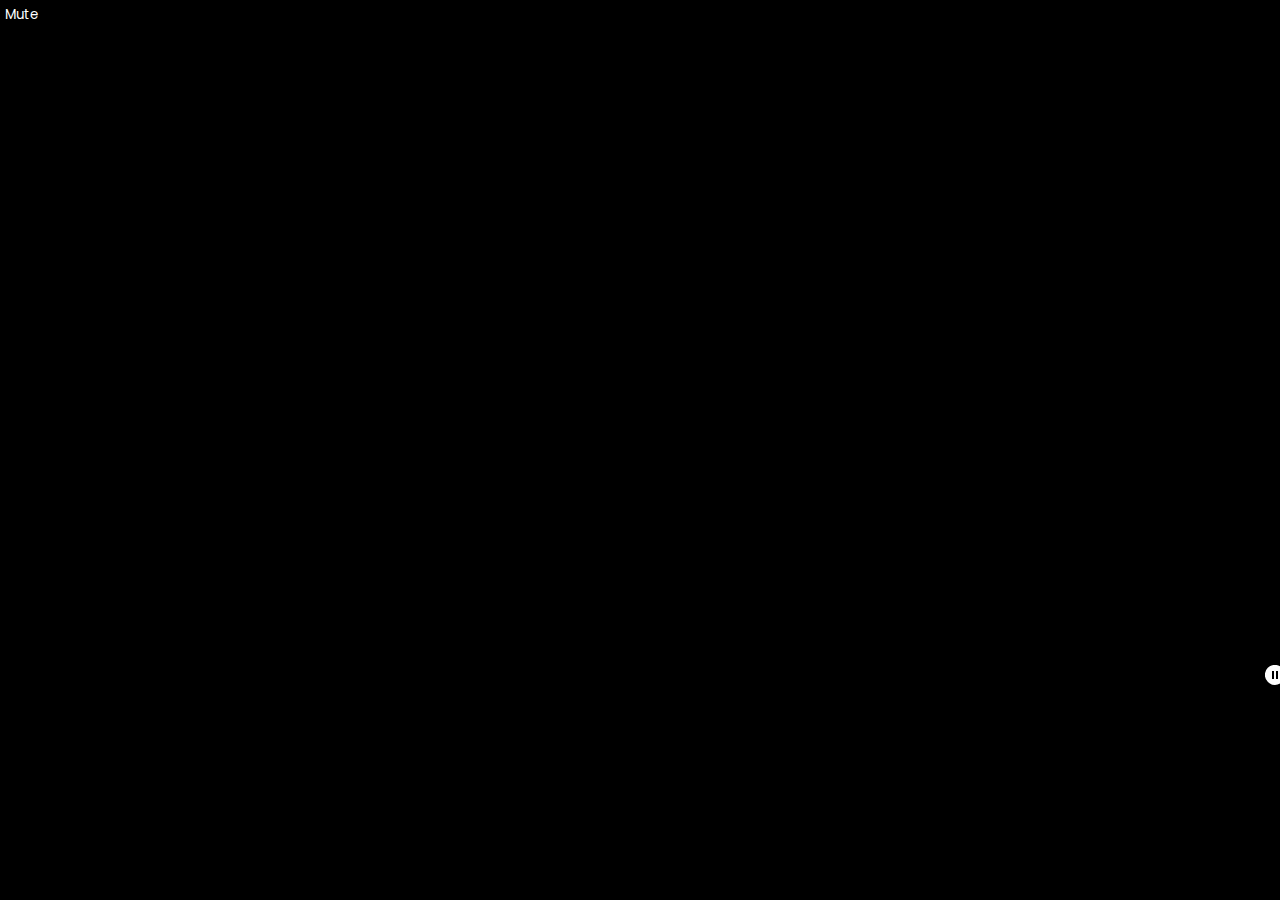
==== detail.html @ 2f5fac55 "Add files via upload" ====
<!DOCTYPE html>
<html lang="en">

<head>
    <meta charset="UTF-8">
    <meta name="viewport" content="width=device-width, initial-scale=1.0">
    <link rel="stylesheet" href="css/detail.css">
    <link rel="stylesheet" href="css/style.css">
    <title>Background Video with Mute/Unmute</title>
</head>

<body>
    <div class="banner">
        <!-- <div class="banner-detail-detail-page">
            <img src="https://image.tmdb.org/t/p/w500//zNE88KjSX2nDSWjdsNqeIFGAXo8.jpg" alt="">

            <h1>Kalki 2898 Ad</h1>

        </div>
        <div class="liner-background"></div>
        <div class="liner-background-bottom"></div> -->
        <video id="video" autoplay muted loop>
        <!-- <video id="video" controls> -->
           <source src="https://rr4---sn-4g5lznlz.googlevideo.com/videoplayback?expire=1719774479&ei=r1iBZpSeConC6dsPtJOIkAM&ip=2a01%3A4f8%3A1c1c%3A15cc%3A36a6%3Ad3ac%3Aa002%3A60aa&id=o-AALkTKkP0D2ROsqk9iscO7i0INJCNRNPFmXxEEdWdQU1&itag=136&source=youtube&requiressl=yes&xpc=EgVo2aDSNQ%3D%3D&mh=S8&mm=31%2C26&mn=sn-4g5lznlz%2Csn-f5f7lnld&ms=au%2Conr&mv=m&mvi=4&pl=47&initcwndbps=762500&vprv=1&svpuc=1&mime=video%2Fmp4&rqh=1&gir=yes&clen=22292483&dur=179.960&lmt=1714804877517151&mt=1719752463&fvip=2&keepalive=yes&c=ANDROID_TESTSUITE&txp=4535434&sparams=expire%2Cei%2Cip%2Cid%2Citag%2Csource%2Crequiressl%2Cxpc%2Cvprv%2Csvpuc%2Cmime%2Crqh%2Cgir%2Cclen%2Cdur%2Clmt&sig=AJfQdSswRAIgJ0lrh2UjfN9UnTPRspiVEgIpul2bpJXkq83w2d1pG7wCIGKY-6UuLlKg7chQLz2xzNchSpLmPyBu_Ia7vTBMIyCS&lsparams=mh%2Cmm%2Cmn%2Cms%2Cmv%2Cmvi%2Cpl%2Cinitcwndbps&lsig=AHlkHjAwRgIhAMDO0oClzGTpG1hG2z5Iz261DONdpSe7SU3bRWc9D_HuAiEApSb33DhtxwDByrzooxzmSUUUOTX-xMuJgsnxa9zTRqc%3D" type="">
            Your browser does not support the video tag.
        </video>
        <audio id="audio"
            src="https://rr4---sn-4g5lznlz.googlevideo.com/videoplayback?expire=1719774479&ei=r1iBZpSeConC6dsPtJOIkAM&ip=2a01%3A4f8%3A1c1c%3A15cc%3A36a6%3Ad3ac%3Aa002%3A60aa&id=o-AALkTKkP0D2ROsqk9iscO7i0INJCNRNPFmXxEEdWdQU1&itag=139&source=youtube&requiressl=yes&xpc=EgVo2aDSNQ%3D%3D&mh=S8&mm=31%2C26&mn=sn-4g5lznlz%2Csn-f5f7lnld&ms=au%2Conr&mv=m&mvi=4&pl=47&initcwndbps=762500&vprv=1&svpuc=1&mime=audio%2Fmp4&rqh=1&gir=yes&clen=1099043&dur=180.093&lmt=1714803327360116&mt=1719752463&fvip=2&keepalive=yes&c=ANDROID_TESTSUITE&txp=4532434&sparams=expire%2Cei%2Cip%2Cid%2Citag%2Csource%2Crequiressl%2Cxpc%2Cvprv%2Csvpuc%2Cmime%2Crqh%2Cgir%2Cclen%2Cdur%2Clmt&sig=AJfQdSswRQIhAKGVEDdSf8HSTxa4L7leP4dCJhU6eeF5i3PJcV9CGqwVAiA8ejd0ZYzpUFf4LosCLuLe5eLmvNuVdImglKpry9nqsg%3D%3D&lsparams=mh%2Cmm%2Cmn%2Cms%2Cmv%2Cmvi%2Cpl%2Cinitcwndbps&lsig=AHlkHjAwRgIhAMDO0oClzGTpG1hG2z5Iz261DONdpSe7SU3bRWc9D_HuAiEApSb33DhtxwDByrzooxzmSUUUOTX-xMuJgsnxa9zTRqc%3D"
            loop></audio>
        <div class="controls">
            <div class="play-pauseBtn">
                <button id="playBtn" class="btn">
                    <svg xmlns="http://www.w3.org/2000/svg" width="24" height="24" viewBox="0 0 48 48">
                        <defs>
                            <mask id="ipSPlay0">
                                <g fill="none" stroke-linejoin="round" stroke-width="4">
                                    <path fill="#fff" stroke="#fff"
                                        d="M24 44c11.046 0 20-8.954 20-20S35.046 4 24 4S4 12.954 4 24s8.954 20 20 20Z" />
                                    <path fill="#000" stroke="#000"
                                        d="M20 24v-6.928l6 3.464L32 24l-6 3.464l-6 3.464z" />
                                </g>
                            </mask>
                        </defs>
                        <path fill="currentColor" d="M0 0h48v48H0z" mask="url(#ipSPlay0)" />
                    </svg>
                </button>
                <button id="pauseBtn" class="btn"><svg xmlns="http://www.w3.org/2000/svg" width="24" height="24"
                        viewBox="0 0 20 20">
                        <path fill="currentColor"
                            d="M2.93 17.07A10 10 0 1 1 17.07 2.93A10 10 0 0 1 2.93 17.07M7 6v8h2V6zm4 0v8h2V6z" />
                    </svg></button>
            </div>
        </div>
        <button onclick="MutedPlay()" id="muteBtn" class="btn">Mute</button>
    </div>

    <script src="js/detail.js"></script>
</body>

</html>
---- css/detail.css ----
.banner{
    position: relative;
    height: 80vh;
    width: 100%;
    overflow: hidden;
}
.banner-detail-detail-page{
    height: 100%;
    position: absolute;
    display: flex;
    align-items: flex-end;
    top: 0;
    left: 10%;
    width: 70%;
    z-index: 1;
}
.banner-detail-detail-page img{
    height: 300px;
}
.liner-background-bottom,
.liner-background{
    position: absolute;
    left: 0;
    top: 0;
    height: 100%;
    width: 50%;
    background-image: linear-gradient(90deg, #000, #00000000);
}
.liner-background-bottom{
    height: 50%;
    width: 100%;
    top: 48%;
    background-image: linear-gradient(360deg, #000, #00000000);
}
video {
    position: absolute;
    top: 0;
    right: 0;
    width: 80%;
    height: 100%;
    object-fit: cover;
    z-index: 1;
}

.controls {
    display: flex;
justify-content: flex-end;
    height: 40px;
    width: 140px;
    position: absolute;
   bottom: 20px;
    right: 20px;
    z-index: 1;
}
.play-pauseBtn{
    right: 9%;
}
.btn {
    position: absolute;
    background-color: transparent;
    border: none;
    cursor: pointer;
    margin: 5px;
}
.btn svg{
    height: 20px;
    width: 20px;
}
---- css/style.css ----
@import url('https://fonts.googleapis.com/css2?family=Poppins:ital,wght@0,100;0,200;0,300;0,400;0,500;0,600;0,700;0,800;0,900;1,100;1,200;1,300;1,400;1,500;1,600;1,700;1,800;1,900&display=swap');
@import url('https://fonts.googleapis.com/css2?family=Syne:wght@400..800&display=swap');

* {
  padding: 0;
  margin: 0;
  color: #fff;
  font-family: "Poppins", sans-serif;
}

:root {
  --main-color: #86B5D5;
  --poster-average-color: #181818;
  --font-color: #ffffff;
  --background: #0e0e0e;
  --secondary-background: #181818;
  --song-card: #212121;
  --navigation-btn: #ffffff;
  --navigation-btn-color: #212121;
}

body {
  background-color: black;
}

header {
  background-color: #11111165;
  backdrop-filter: blur(20px);
  display: flex;
  align-items: center;
  justify-content: space-between;
  position: fixed;
  top: 0;
  padding: 10px 4%;
  z-index: 7;
  width: 92%;
}

.search-bar {
  border: 1px solid #8f8f8f75;
  background-color: #64646457;
  color: #fff;
  padding: 5px 18px;
  border-radius: 40px;
}

.search-bar input {
  outline: none;
  border: none;
  background-color: transparent;
}

.main {
  width: 95.5%;
  margin: auto;
}

.card-section {
  display: flex;
  flex-wrap: wrap;
  gap: 10px;
}

.movieCards {
  min-width: 200px;
  margin-right: 10px;
  overflow: hidden;
}

.movieCards .img-section {
  background-color: #86B5D5;
  overflow: hidden;
  border-radius: 10px;
  width: 100%;
  height: 300px;
}

.movieCards img {
  height: 100%;
  width: 100%;
  object-fit: cover;
  object-position: center;
}


.slideshow-container {
  /* display: none; */
  width: min(100%, 1400px);
  margin: 0px auto 0vh auto;
  height: 100%;
  height: 90vh;
  border-radius: 20px;
  position: relative;
}



.loader-img {
  position: absolute;
  height: 90vh;
  width: 100%;
}

.in-slideshow-container {
  overflow: hidden;
  width: 100%;
  margin: 0vh auto;
  height: 100%;
  height: 90vh;
  background-color: var(--main-color-light);
}


.in-slideshow-container>.mySlides {
  position: relative;
  display: none;
  width: 100%;
  height: 85vh;
  overflow: hidden;
}


.in-slideshow-container .background {
  position: absolute;
  height: 85vh;
  width: 100%;
  object-fit: cover;
  object-position: center;
}


.in-slideshow-container>.mySlides>.backFilter {
  position: absolute;
  width: 100%;
  bottom: 0;
  height: 100%;
  background: linear-gradient(359deg, black, transparent);
  z-index: 1;
}

.in-slideshow-container>.mySlides>.banner-detail {
  display: flex;
  align-items: flex-end;
  position: absolute;
  height: 60vh;
  bottom: 50px;
  left: 5%;
  z-index: 2;
  width: 90%;
}

.in-slideshow-container>.mySlides>.banner-detail>img {
  border-radius: 10px;
  height: 70%;
  box-shadow: rgba(0, 0, 0, 0.16) 0px 10px 36px 0px, rgba(0, 0, 0, 0.06) 0px 0px 0px 1px;
}

.in-slideshow-container>.mySlides .movie-detail {
  margin-left: 30px;
}

.in-slideshow-container>.mySlides .movie-detail h2 {
  font-weight: 400;
  margin: 10px 0;
}

.in-slideshow-container>.mySlides .movie-detail h5 {
  font-weight: 400;
}

.in-slideshow-container>.mySlides>.banner-detail h1 {
  font-family: "Syne", sans-serif;
  font-size: 60px;
  margin-bottom: 10px;
  color: #fff;
}

.in-slideshow-container>.mySlides .gence {
  display: flex;
  margin: 10px 0;
}

.in-slideshow-container>.mySlides .movie-detail .status,
.in-slideshow-container>.mySlides span {
  width: fit-content;
  background: rgba(255, 255, 255, 0.2);
  border-radius: 16px;
  font-size: 10px;
  box-shadow: 0 4px 30px rgba(0, 0, 0, 0.1);
  backdrop-filter: blur(5px);
  -webkit-backdrop-filter: blur(5px);
  border: 1px solid rgba(255, 255, 255, 0.3);
  padding: 4px 15px;
  border-radius: 20px;
  margin-right: 5px;
  color: #fff;
}

.in-slideshow-container>.fade {
  -webkit-animation-name: fade;
  -webkit-animation-duration: 2.5s;
  animation-name: fade;
  animation-duration: 2.5s;
}

@-webkit-keyframes fade {
  from {
    opacity: .1;
  }

  to {
    opacity: 1;
  }
}

@keyframes fade {
  from {
    opacity: .1;
  }

  to {
    opacity: 1;
  }
}

.navigate {
  position: absolute;
  z-index: 6;
  right: 4%;
  top: 50%;
  transform: translateY(-50%);
}

.navigate .slidenavigateBtn {
  display: flex;
  align-items: center;
  justify-content: center;
  padding: 5px;
  height: 30px;
  width: 30px;
  border-radius: 50%;
  cursor: pointer;
}

.navigate .slidenavigateBtn:hover {
  background-color: #ffffff4f;
  fill: #0e0e0e;
}

.navigate .next {
  transform: rotate(180deg)
}

.dot-section {
  padding: 10px 3px;
  border-radius: 20px;
  display: flex;
  flex-direction: column;
  justify-content: center;
  align-items: center;
}

.dot-section .dot {
  font-family: "Syne", sans-serif;
  display: flex;
  height: 14px;
  justify-content: center;
  align-items: center;
  position: relative;
  margin: 0px 8px;
  transition: all 0.9s ease;
  color: transparent;
}

.dot-section .dot:before {
  content: "";
  position: absolute;
  height: 2px;
  width: 15px;
  background-color: #ffffff8a;
}

.dot-section .active {
  margin: 4px 0;
  color: #ffffff;
}

.dot-section .active:before {
  height: 0;
}


.box-shadow {
  display: none;
  position: absolute;
  width: 100%;
  height: 80%;
  bottom: 0px;
  background: linear-gradient(0deg, #111, #11111100);
}

#photoContainer img {
  width: 100%;
  height: 100%;
  aspect-ratio: 16/9;
  object-fit: cover;
  object-position: center;
}

.photo-detail-section {
  position: absolute;
  left: 5%;
  bottom: -20%;
  padding: 20px;
  text-align: left;
  width: 80%;
  /* border-radius: 10px; */
  /* background: var(--background-blur); */
  /* backdrop-filter: blur(4px); */
  /* border: 1px solid var(--background); */
}

.photo-detail {
  padding: 25px 0;
  /* color: rgb(255, 255, 255); */
}

.photo-detail h1 {
  font-size: 45px;
  height: 53px;
}

.photo-detail h1,
.photo-detail p {
  /* color: #fff; */
  font-weight: 500;
}


.location {
  font-weight: 300;
  color: #ffffff;
}

.location h6 {
  color: #fff;
}

.location svg {
  height: 12px;
}

.photo-detail p {
  padding: 5px 0;
}

.photo-detail p #flagImage {
  width: 17px;
}

.photo-detail-section h6 {
  margin: 5px 0 0 55px;
  opacity: 0.5;
  letter-spacing: 1.4px;
  font-weight: 200;
}



.cardSlider {
  position: relative;
  width: 100%;
  margin: auto;
  margin-bottom: 20px;
  display: flex;
  transition: transform 0.5s ease;
}


.card-section {
  width: 100%;
  overflow: hidden;
}

.cardSlides {
  display: flex;
  transition: transform 0.5s ease-in-out;
}


button.prevBtn,
button.nextBtn {
  position: absolute;
  top: 50%;
  transform: translateY(-50%);
  background-color: var(--main-color);
  color: white;
  border: none;
  border-radius: 50%;
  padding: 8px;
  opacity: 0.3;
  height: 35px;
  width: 35px;
  cursor: pointer;
  z-index: 5;
}

button.prevBtn:hover {
  opacity: 1;
}

button.nextBtn:hover {
  opacity: 1;
}

button.prevBtn {
  left: -19px;
}

button.nextBtn {
  right: -19px;
}
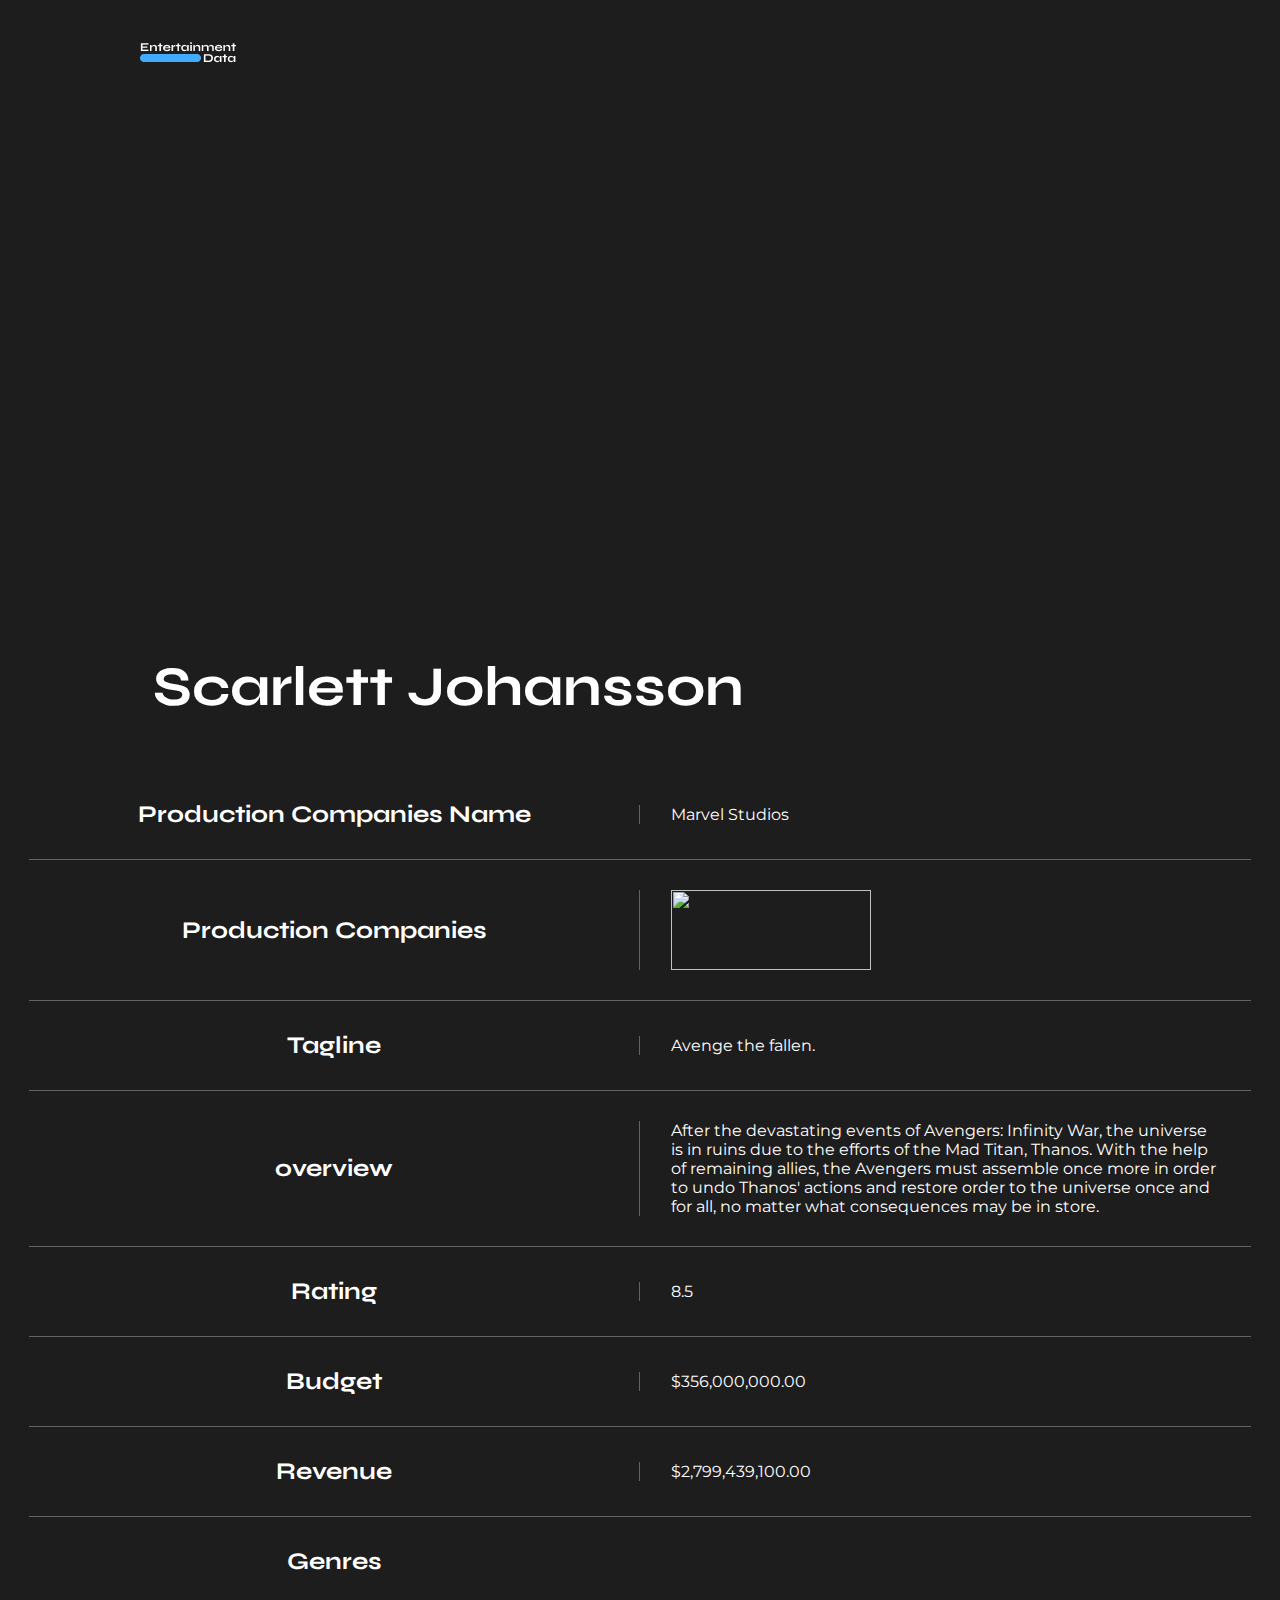
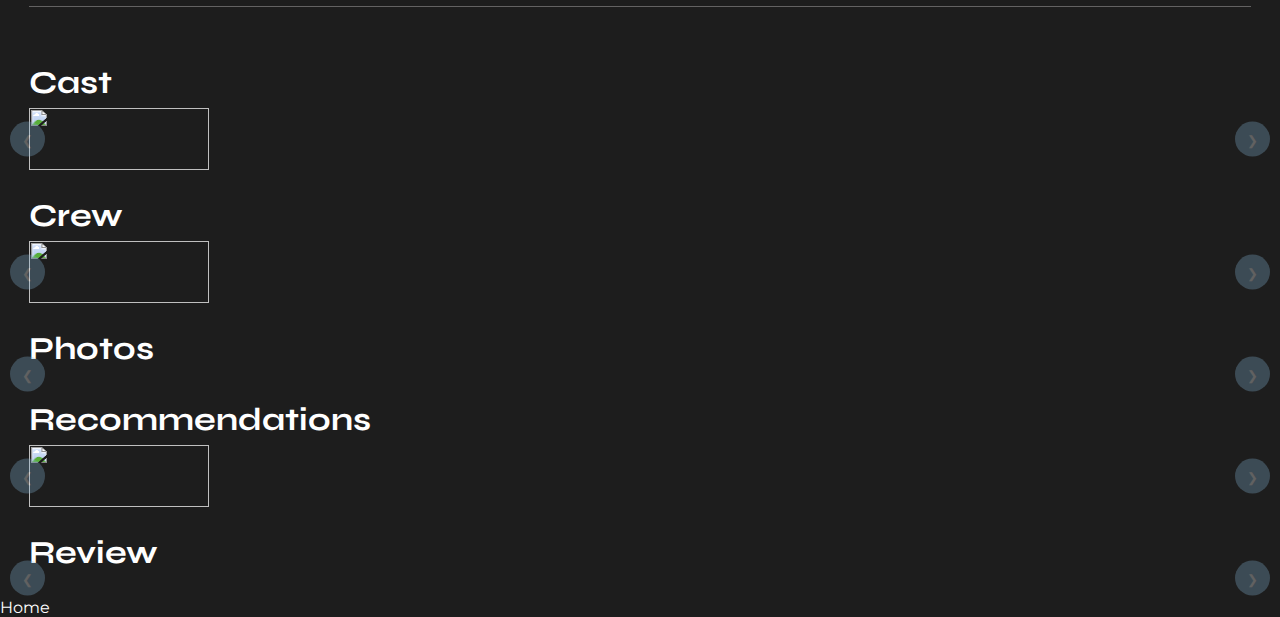
==== commit 851f271e: "Add files via upload" ====
--- a/detail.html
+++ b/detail.html
@@ -6,55 +6,188 @@
     <meta name="viewport" content="width=device-width, initial-scale=1.0">
     <link rel="stylesheet" href="css/detail.css">
     <link rel="stylesheet" href="css/style.css">
-    <title>Background Video with Mute/Unmute</title>
+    <title>detail</title>
 </head>
 
 <body>
+    <div class="logo-banner-detail-page">
+        <img src="./assest/img/logo.png" alt="">
+    </div>
     <div class="banner">
-        <!-- <div class="banner-detail-detail-page">
-            <img src="https://image.tmdb.org/t/p/w500//zNE88KjSX2nDSWjdsNqeIFGAXo8.jpg" alt="">
+        <div class="banner-detail-page">
+            <img class="PosterMovie"
+                src=""
+                alt="">
+            <!-- <img class="PosterMovie"
+                src="https://upload.wikimedia.org/wikipedia/commons/thumb/2/2a/Scarlett_Johansson_by_Gage_Skidmore_2_%28cropped%2C_2%29.jpg/640px-Scarlett_Johansson_by_Gage_Skidmore_2_%28cropped%2C_2%29.jpg"
+                alt=""> -->
+            <h1 class="MovieName">Scarlett Johansson </h1>
+        </div>
+        <img class="backgroundDetailPage"
+            src=""
+            alt="">
+        <!-- <img class="backgroundDetailPage"
+            src="https://hips.hearstapps.com/hmg-prod/images/american-actress-scarlett-johansson-at-cannes-film-festival-news-photo-1685449533.jpg"
+            alt=""> -->
+        <div class="liner-background"></div>
+        <div class="liner-background-bottom"></div>
+    </div>
+    <div class="main">
 
-            <h1>Kalki 2898 Ad</h1>
-
-        </div>
-        <div class="liner-background"></div>
-        <div class="liner-background-bottom"></div> -->
-        <video id="video" autoplay muted loop>
-        <!-- <video id="video" controls> -->
-           <source src="https://rr4---sn-4g5lznlz.googlevideo.com/videoplayback?expire=1719774479&ei=r1iBZpSeConC6dsPtJOIkAM&ip=2a01%3A4f8%3A1c1c%3A15cc%3A36a6%3Ad3ac%3Aa002%3A60aa&id=o-AALkTKkP0D2ROsqk9iscO7i0INJCNRNPFmXxEEdWdQU1&itag=136&source=youtube&requiressl=yes&xpc=EgVo2aDSNQ%3D%3D&mh=S8&mm=31%2C26&mn=sn-4g5lznlz%2Csn-f5f7lnld&ms=au%2Conr&mv=m&mvi=4&pl=47&initcwndbps=762500&vprv=1&svpuc=1&mime=video%2Fmp4&rqh=1&gir=yes&clen=22292483&dur=179.960&lmt=1714804877517151&mt=1719752463&fvip=2&keepalive=yes&c=ANDROID_TESTSUITE&txp=4535434&sparams=expire%2Cei%2Cip%2Cid%2Citag%2Csource%2Crequiressl%2Cxpc%2Cvprv%2Csvpuc%2Cmime%2Crqh%2Cgir%2Cclen%2Cdur%2Clmt&sig=AJfQdSswRAIgJ0lrh2UjfN9UnTPRspiVEgIpul2bpJXkq83w2d1pG7wCIGKY-6UuLlKg7chQLz2xzNchSpLmPyBu_Ia7vTBMIyCS&lsparams=mh%2Cmm%2Cmn%2Cms%2Cmv%2Cmvi%2Cpl%2Cinitcwndbps&lsig=AHlkHjAwRgIhAMDO0oClzGTpG1hG2z5Iz261DONdpSe7SU3bRWc9D_HuAiEApSb33DhtxwDByrzooxzmSUUUOTX-xMuJgsnxa9zTRqc%3D" type="">
-            Your browser does not support the video tag.
-        </video>
-        <audio id="audio"
-            src="https://rr4---sn-4g5lznlz.googlevideo.com/videoplayback?expire=1719774479&ei=r1iBZpSeConC6dsPtJOIkAM&ip=2a01%3A4f8%3A1c1c%3A15cc%3A36a6%3Ad3ac%3Aa002%3A60aa&id=o-AALkTKkP0D2ROsqk9iscO7i0INJCNRNPFmXxEEdWdQU1&itag=139&source=youtube&requiressl=yes&xpc=EgVo2aDSNQ%3D%3D&mh=S8&mm=31%2C26&mn=sn-4g5lznlz%2Csn-f5f7lnld&ms=au%2Conr&mv=m&mvi=4&pl=47&initcwndbps=762500&vprv=1&svpuc=1&mime=audio%2Fmp4&rqh=1&gir=yes&clen=1099043&dur=180.093&lmt=1714803327360116&mt=1719752463&fvip=2&keepalive=yes&c=ANDROID_TESTSUITE&txp=4532434&sparams=expire%2Cei%2Cip%2Cid%2Citag%2Csource%2Crequiressl%2Cxpc%2Cvprv%2Csvpuc%2Cmime%2Crqh%2Cgir%2Cclen%2Cdur%2Clmt&sig=AJfQdSswRQIhAKGVEDdSf8HSTxa4L7leP4dCJhU6eeF5i3PJcV9CGqwVAiA8ejd0ZYzpUFf4LosCLuLe5eLmvNuVdImglKpry9nqsg%3D%3D&lsparams=mh%2Cmm%2Cmn%2Cms%2Cmv%2Cmvi%2Cpl%2Cinitcwndbps&lsig=AHlkHjAwRgIhAMDO0oClzGTpG1hG2z5Iz261DONdpSe7SU3bRWc9D_HuAiEApSb33DhtxwDByrzooxzmSUUUOTX-xMuJgsnxa9zTRqc%3D"
-            loop></audio>
-        <div class="controls">
-            <div class="play-pauseBtn">
-                <button id="playBtn" class="btn">
-                    <svg xmlns="http://www.w3.org/2000/svg" width="24" height="24" viewBox="0 0 48 48">
-                        <defs>
-                            <mask id="ipSPlay0">
-                                <g fill="none" stroke-linejoin="round" stroke-width="4">
-                                    <path fill="#fff" stroke="#fff"
-                                        d="M24 44c11.046 0 20-8.954 20-20S35.046 4 24 4S4 12.954 4 24s8.954 20 20 20Z" />
-                                    <path fill="#000" stroke="#000"
-                                        d="M20 24v-6.928l6 3.464L32 24l-6 3.464l-6 3.464z" />
-                                </g>
-                            </mask>
-                        </defs>
-                        <path fill="currentColor" d="M0 0h48v48H0z" mask="url(#ipSPlay0)" />
-                    </svg>
-                </button>
-                <button id="pauseBtn" class="btn"><svg xmlns="http://www.w3.org/2000/svg" width="24" height="24"
-                        viewBox="0 0 20 20">
-                        <path fill="currentColor"
-                            d="M2.93 17.07A10 10 0 1 1 17.07 2.93A10 10 0 0 1 2.93 17.07M7 6v8h2V6zm4 0v8h2V6z" />
-                    </svg></button>
+        <div class="More-detail">
+            <div class="part-detailing">
+                <div class="title-detailing">
+                    <h1>Production Companies Name</h1>
+                </div>
+                <div class="value-detailing">
+                    <p class="ProductionName">Marvel Studios</p>
+                </div>
+            </div>
+            <div class="part-detailing">
+                <div class="title-detailing">
+                    <h1>Production Companies</h1>
+                </div>
+                <div class="value-detailing ProductionImgSection">
+                    <img class="ProductionImg" src="" alt="">
+                </div>
+            </div>
+            <div class="part-detailing">
+                <div class="title-detailing">
+                    <h1>Tagline</h1>
+                </div>
+                <div class="value-detailing">
+                    <p class="TagLine">Avenge the fallen.</p>
+                </div>
+            </div>
+            <div class="part-detailing">
+                <div class="title-detailing">
+                    <h1>overview</h1>
+                </div>
+                <div class="value-detailing">
+                    <p class="overView">After the devastating events of Avengers: Infinity War, the universe is in ruins
+                        due to the efforts of the Mad Titan, Thanos. With the help of remaining allies, the Avengers
+                        must assemble once more in order to undo Thanos' actions and restore order to the universe once
+                        and for all, no matter what consequences may be in store.</p>
+                </div>
+            </div>
+            <div class="part-detailing">
+                <div class="title-detailing">
+                    <h1>Rating</h1>
+                </div>
+                <div class="value-detailing">
+                    <p class="rating">8.5</p>
+                </div>
+            </div>
+            <div class="part-detailing">
+                <div class="title-detailing">
+                    <h1>Budget</h1>
+                </div>
+                <div class="value-detailing">
+                    <p class="budgetValue">$356,000,000.00</p>
+                </div>
+            </div>
+            <div class="part-detailing">
+                <div class="title-detailing">
+                    <h1>Revenue</h1>
+                </div>
+                <div class="value-detailing">
+                    <p class="RevenueValue">$2,799,439,100.00</p>
+                </div>
+            </div>
+            <div class="part-detailing">
+                <div class="title-detailing">
+                    <h1>Genres</h1>
+                </div>
+                <div class="value-detailing gence-more-detailing">
+                </div>
             </div>
         </div>
-        <button onclick="MutedPlay()" id="muteBtn" class="btn">Mute</button>
+        <div class="cast">
+            <h1 class="Card-sec-title">Cast</h1>
+            <div class="cardSlider" id="cardSlider4">
+                <button class="prevBtn" id="cardSButton" onclick="cardS('cardSlider4', -4)">&#10094;</button>
+                <div class="card-section">
+                    <div class="cardSlides cast-card-section">
+                        <div class="cast-card cardS">
+                            <img src="https://image.tmdb.org/t/p/w500//yAvq3EG5W5WaegZHB7gNdlM2KED.jpg" alt="">
+                            <p><b>Amitabh Bachchan</b></p>
+                            <p>Ashwatthama</p>
+                        </div>
+
+                    </div>
+                </div>
+                <button class="nextBtn" id="cardSButton" onclick="cardS('cardSlider4', 4)">&#10095;</button>
+            </div>
+        </div>
+        <div class="crew">
+            <h1 class="Card-sec-title">Crew</h1>
+            <div class="cardSlider" id="cardSlider5">
+                <button class="prevBtn" id="cardSButton" onclick="cardS('cardSlider5', -5)">&#10094;</button>
+                <div class="card-section">
+                    <div class="cardSlides crew-card-section">
+                        <div class="crew-card cardS">
+                            <img src="https://image.tmdb.org/t/p/w500//yAvq3EG5W5WaegZHB7gNdlM2KED.jpg" alt="">
+                            <p><b>Amitabh Bachchan</b></p>
+                            <p>Ashwatthama</p>
+                        </div>
+                    </div>
+                </div>
+                <button class="nextBtn" id="cardSButton" onclick="cardS('cardSlider5', 5)">&#10095;</button>
+            </div>
+        </div>
+        <div class="Photos">
+            <h1 class="Card-sec-title">Photos</h1>
+            <div class="cardSlider cardPhoto" id="cardSlider7">
+                <button class="prevBtn" onclick="cardS('cardSlider7', -1)">&#10094;</button>
+                <div class="card-section">
+                    <div class="cardSlides Photos-card-section">
+                    </div>
+                </div>
+                <button class="nextBtn" onclick="cardS('cardSlider7', 1)">&#10095;</button>
+            </div>
+            
+        </div>
+        <div class="Recommendations">
+            <h1 class="Card-sec-title">Recommendations</h1>
+            <div class="cardSlider" id="cardSlider6">
+                <button class="prevBtn" id="cardSButton" onclick="cardS('cardSlider6', -6)">&#10094;</button>
+                <div class="card-section">
+                    <div class="cardSlides Recommendations-card-section">
+                        <div class="Recommendations-card cardS">
+                            <img src="https://image.tmdb.org/t/p/w500//yAvq3EG5W5WaegZHB7gNdlM2KED.jpg" alt="">
+                            <p><b>Amitabh Bachchan</b></p>
+                            <p>Ashwatthama</p>
+                        </div>
+                    </div>
+                </div>
+                <button class="nextBtn" id="cardSButton" onclick="cardS('cardSlider6', 6)">&#10095;</button>
+            </div>
+        </div>
+        <div class="Review">
+            <h1 class="Card-sec-title">Review</h1>
+            <div class="cardSlider" id="cardSlider6">
+                <button class="prevBtn" id="cardSButton" onclick="cardS('cardSlider7', -7)">&#10094;</button>
+                <div class="card-section">
+                    <div class="cardSlides Review-card-section">
+                        <div class="Review-card cardS">
+                           
+                        </div>
+                    </div>
+                </div>
+                <button class="nextBtn" id="cardSButton" onclick="cardS('cardSlider7', 7)">&#10095;</button>
+            </div>
+        </div>
+        
     </div>
 
+
+    <a href="index.html">Home</a>
+
+
+
+    <script src="js/autentication.js"></script>
     <script src="js/detail.js"></script>
+    <script src="js/script.js"></script>
 </body>
 
 </html>--- a/css/detail.css
+++ b/css/detail.css
@@ -1,10 +1,18 @@
-.banner{
+.logo-banner-detail-page{
+    position: absolute;
+    top: 40px;
+    left: 140px;
+    width: 250px;
+    z-index: 13;
+}
+.banner {
     position: relative;
     height: 80vh;
     width: 100%;
     overflow: hidden;
 }
-.banner-detail-detail-page{
+
+.banner-detail-page {
     height: 100%;
     position: absolute;
     display: flex;
@@ -14,55 +22,129 @@
     width: 70%;
     z-index: 1;
 }
-.banner-detail-detail-page img{
+.banner-detail-page h1{
+    margin-left: 25px;
+    width: 90%;
+    font-size: 3.5rem;
+    font-family: "Syne", sans-serif;
+}
+
+.banner-detail-page img {
     height: 300px;
 }
+
+.backgroundDetailPage {
+    position: absolute;
+    top: 0;
+    right: 0;
+    width: 100%;
+}
+
 .liner-background-bottom,
-.liner-background{
+.liner-background {
     position: absolute;
     left: 0;
     top: 0;
     height: 100%;
     width: 50%;
-    background-image: linear-gradient(90deg, #000, #00000000);
+    background-image: linear-gradient(90deg, var(--background), #00000000);
 }
-.liner-background-bottom{
-    height: 50%;
+
+.liner-background-bottom {
+    height: 100%;
     width: 100%;
-    top: 48%;
-    background-image: linear-gradient(360deg, #000, #00000000);
+    top: 0%;
+    background-image: linear-gradient(360deg, var(--background), #00000000);
 }
-video {
-    position: absolute;
-    top: 0;
-    right: 0;
-    width: 80%;
+.More-detail{
+    margin: 50px 0;
+}
+
+.part-detailing{
+    padding: 30px 0;
+    display: flex;
+    align-items: center;
+    width: 100%;
+    border-bottom: 1px solid #636262;
+}
+.part-detailing .title-detailing,
+.part-detailing .value-detailing{
+    width: 45%;
+    padding: 0 2.5%;
+    display: flex;
+    flex-wrap: wrap;
+    gap: 10px;
+    align-items: center;
+    justify-content: center;
+}
+.part-detailing .value-detailing{
+    justify-content: flex-start;
+    border-left: 1px solid #636262;
+}
+.title-detailing h1{
+    font-size: 1.5rem;
+    font-family: "Syne", sans-serif;
+}
+.ProductionImgSection{
+    display: flex;
+}
+.ProductionImgSection img{
+    width: 200px;
+    height: 80px;
+    object-fit: contain;
+    margin-right: 20px;
+}
+
+.gence-more-detailing{
+    display: flex;
+    justify-content: center;
+    flex-wrap: wrap;
+    gap: 6px;
+    
+}
+.gence-more-detailing span{
+    padding: 5px 10px;
+    width: fit-content;
+  background: rgba(255, 255, 255, 0.2);
+  border-radius: 16px;
+  font-size: 10px;
+  box-shadow: 0 4px 30px rgba(0, 0, 0, 0.1);
+  backdrop-filter: blur(5px);
+  -webkit-backdrop-filter: blur(5px);
+  border: 1px solid rgba(255, 255, 255, 0.3);
+}
+.Card-sec-title{
+    font-family: "Syne", sans-serif;
+    padding: 6px 0;
+}
+ .cardS{
+    min-width: 180px;
+    width: 180px;
+    margin-right: 10px;
+}
+ .cardS .img-section{
+    height: 270px;
+    width: 180px;
+    border-radius: 10px;
+    overflow: hidden;
+    margin-bottom: 10px;
+}
+ .cardS img{
     height: 100%;
     object-fit: cover;
-    z-index: 1;
+    object-position: center;
+    width: 100%;
 }
-
-.controls {
-    display: flex;
-justify-content: flex-end;
-    height: 40px;
-    width: 140px;
-    position: absolute;
-   bottom: 20px;
-    right: 20px;
-    z-index: 1;
+.img-section-photos{
+    margin-right: 10px;
+    height: 500px;
+    min-width: 700px;
+    border-radius: 10px;
+    overflow: hidden;
 }
-.play-pauseBtn{
-    right: 9%;
-}
-.btn {
-    position: absolute;
-    background-color: transparent;
-    border: none;
-    cursor: pointer;
-    margin: 5px;
-}
-.btn svg{
-    height: 20px;
-    width: 20px;
+.img-section-photos img{
+    height: 100%;
+    width: 100%;
+    object-fit: cover;
+    object-position: center;
 }--- a/css/style.css
+++ b/css/style.css
@@ -1,18 +1,19 @@
 @import url('https://fonts.googleapis.com/css2?family=Poppins:ital,wght@0,100;0,200;0,300;0,400;0,500;0,600;0,700;0,800;0,900;1,100;1,200;1,300;1,400;1,500;1,600;1,700;1,800;1,900&display=swap');
 @import url('https://fonts.googleapis.com/css2?family=Syne:wght@400..800&display=swap');
-
+@import url('https://fonts.googleapis.com/css2?family=Montserrat:ital,wght@0,100..900;1,100..900&display=swap');
 * {
   padding: 0;
   margin: 0;
   color: #fff;
-  font-family: "Poppins", sans-serif;
+  /* font-family: "Poppins", sans-serif; */
+  font-family: "Montserrat", sans-serif;
 }
 
 :root {
   --main-color: #86B5D5;
   --poster-average-color: #181818;
   --font-color: #ffffff;
-  --background: #0e0e0e;
+  --background: #1d1d1d;
   --secondary-background: #181818;
   --song-card: #212121;
   --navigation-btn: #ffffff;
@@ -20,9 +21,11 @@
 }
 
 body {
-  background-color: black;
-}
-
+  background-color: var(--background);
+}
+a{
+  text-decoration: none;
+}
 header {
   background-color: #11111165;
   backdrop-filter: blur(20px);
@@ -92,7 +95,6 @@
   border-radius: 20px;
   position: relative;
 }
-
 
 
 .loader-img {
@@ -386,7 +388,9 @@
   display: flex;
   transition: transform 0.5s ease-in-out;
 }
-
+a>.title{
+  margin-top: 10px;
+}
 
 button.prevBtn,
 button.nextBtn {
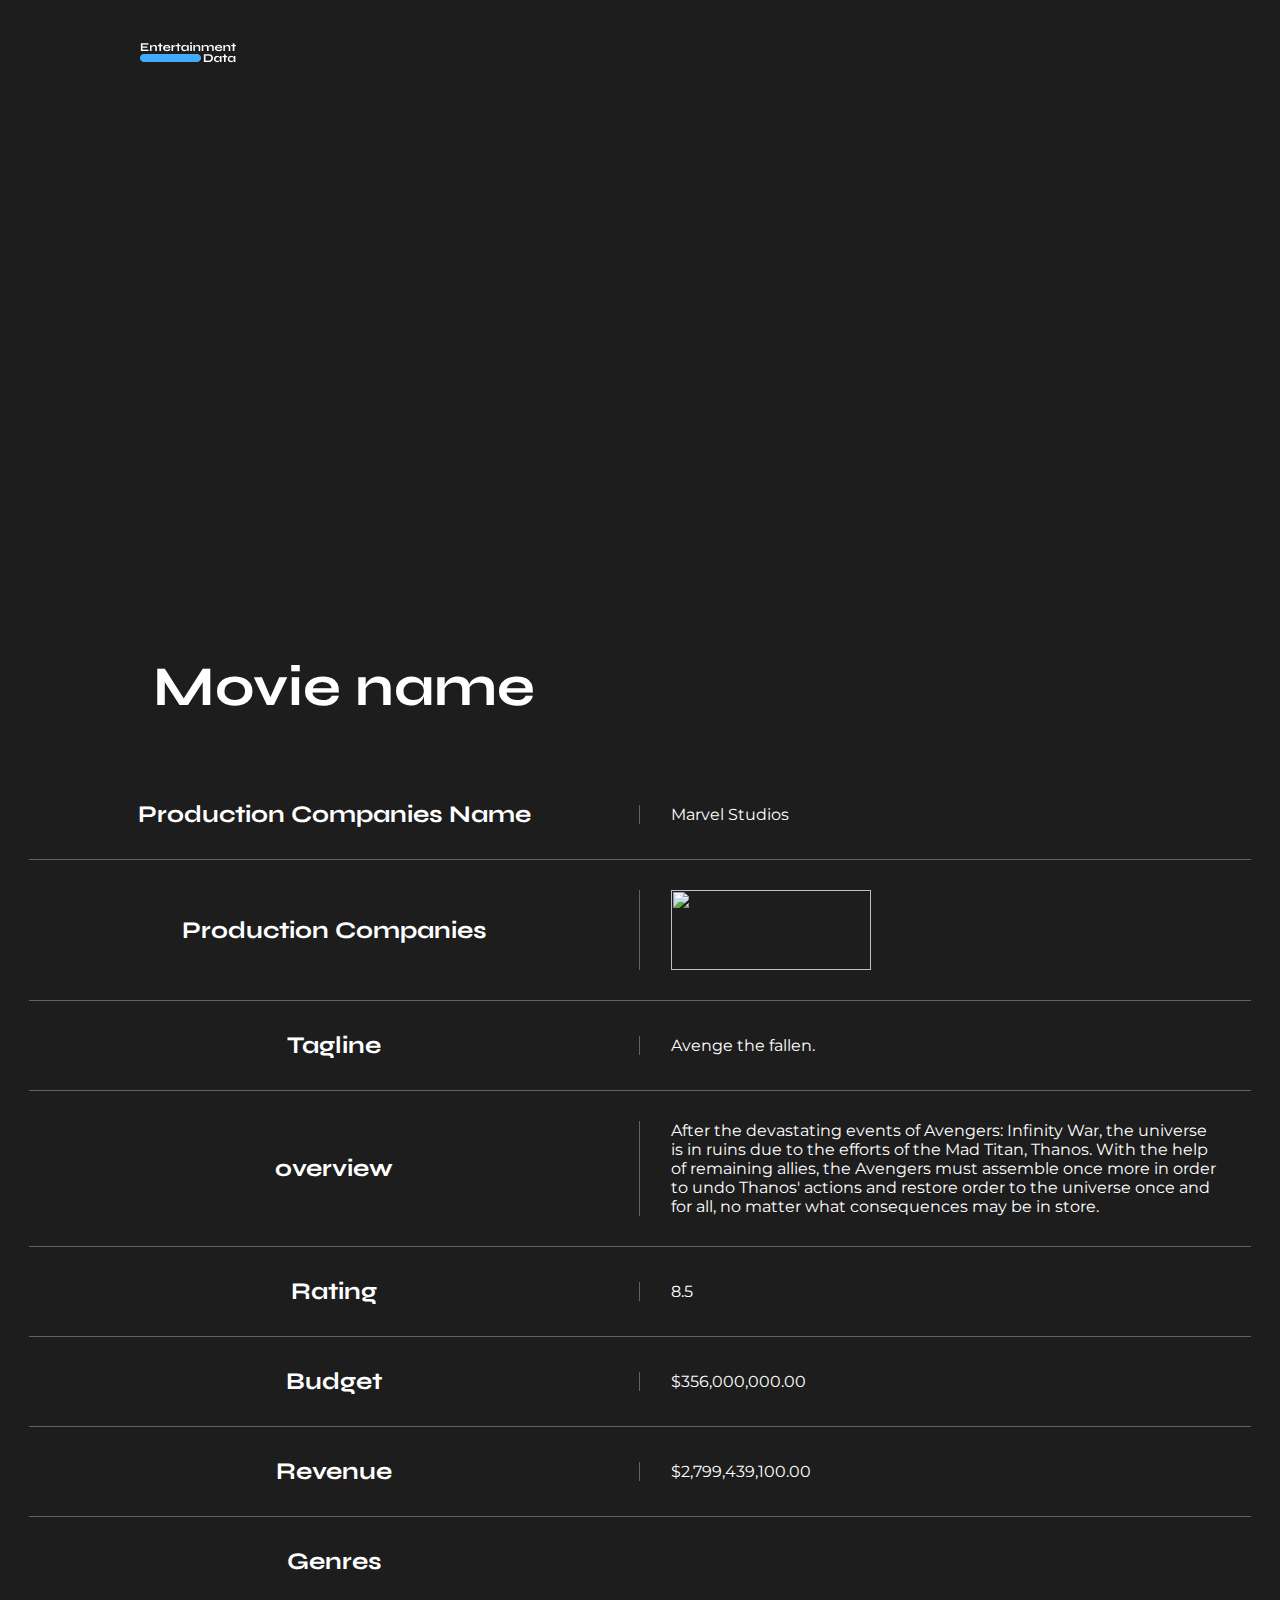
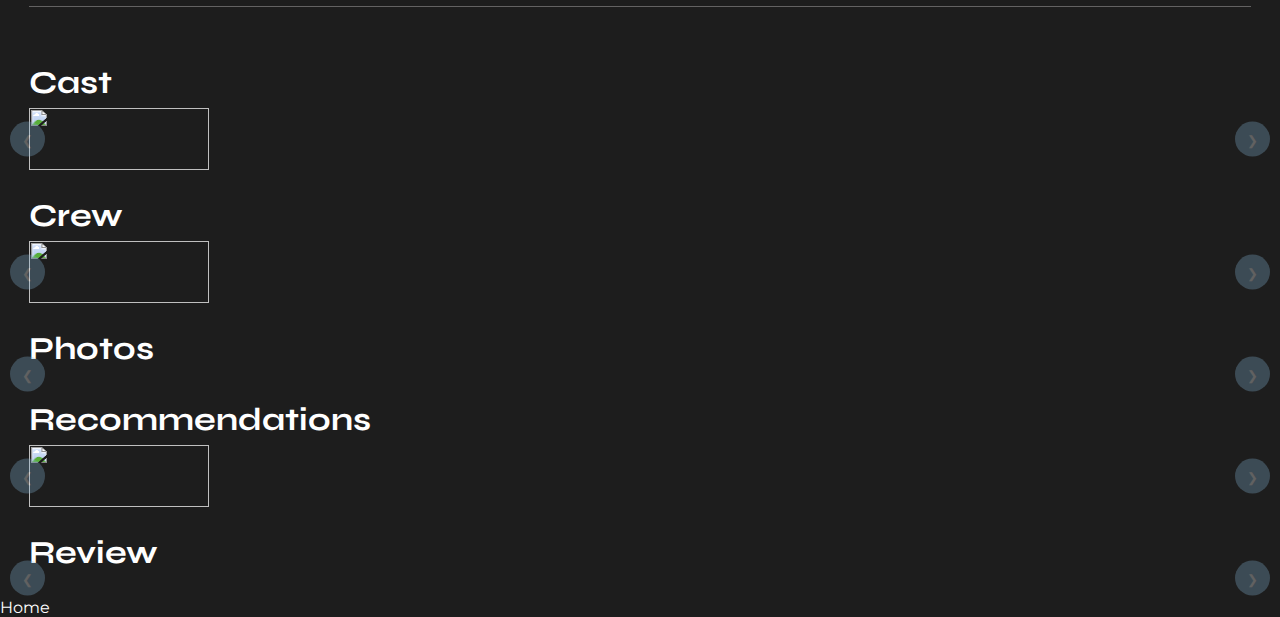
==== commit fac24116: "Add files via upload" ====
--- a/detail.html
+++ b/detail.html
@@ -21,7 +21,8 @@
             <!-- <img class="PosterMovie"
                 src="https://upload.wikimedia.org/wikipedia/commons/thumb/2/2a/Scarlett_Johansson_by_Gage_Skidmore_2_%28cropped%2C_2%29.jpg/640px-Scarlett_Johansson_by_Gage_Skidmore_2_%28cropped%2C_2%29.jpg"
                 alt=""> -->
-            <h1 class="MovieName">Scarlett Johansson </h1>
+                <h1 class="MovieName">Movie name</h1>
+                <!-- <h1 class="MovieName">Scarlett Johansson </h1> -->
         </div>
         <img class="backgroundDetailPage"
             src=""
--- a/css/style.css
+++ b/css/style.css
@@ -136,7 +136,7 @@
   width: 100%;
   bottom: 0;
   height: 100%;
-  background: linear-gradient(359deg, black, transparent);
+  background: linear-gradient(360deg, var(--background), transparent);
   z-index: 1;
 }
 
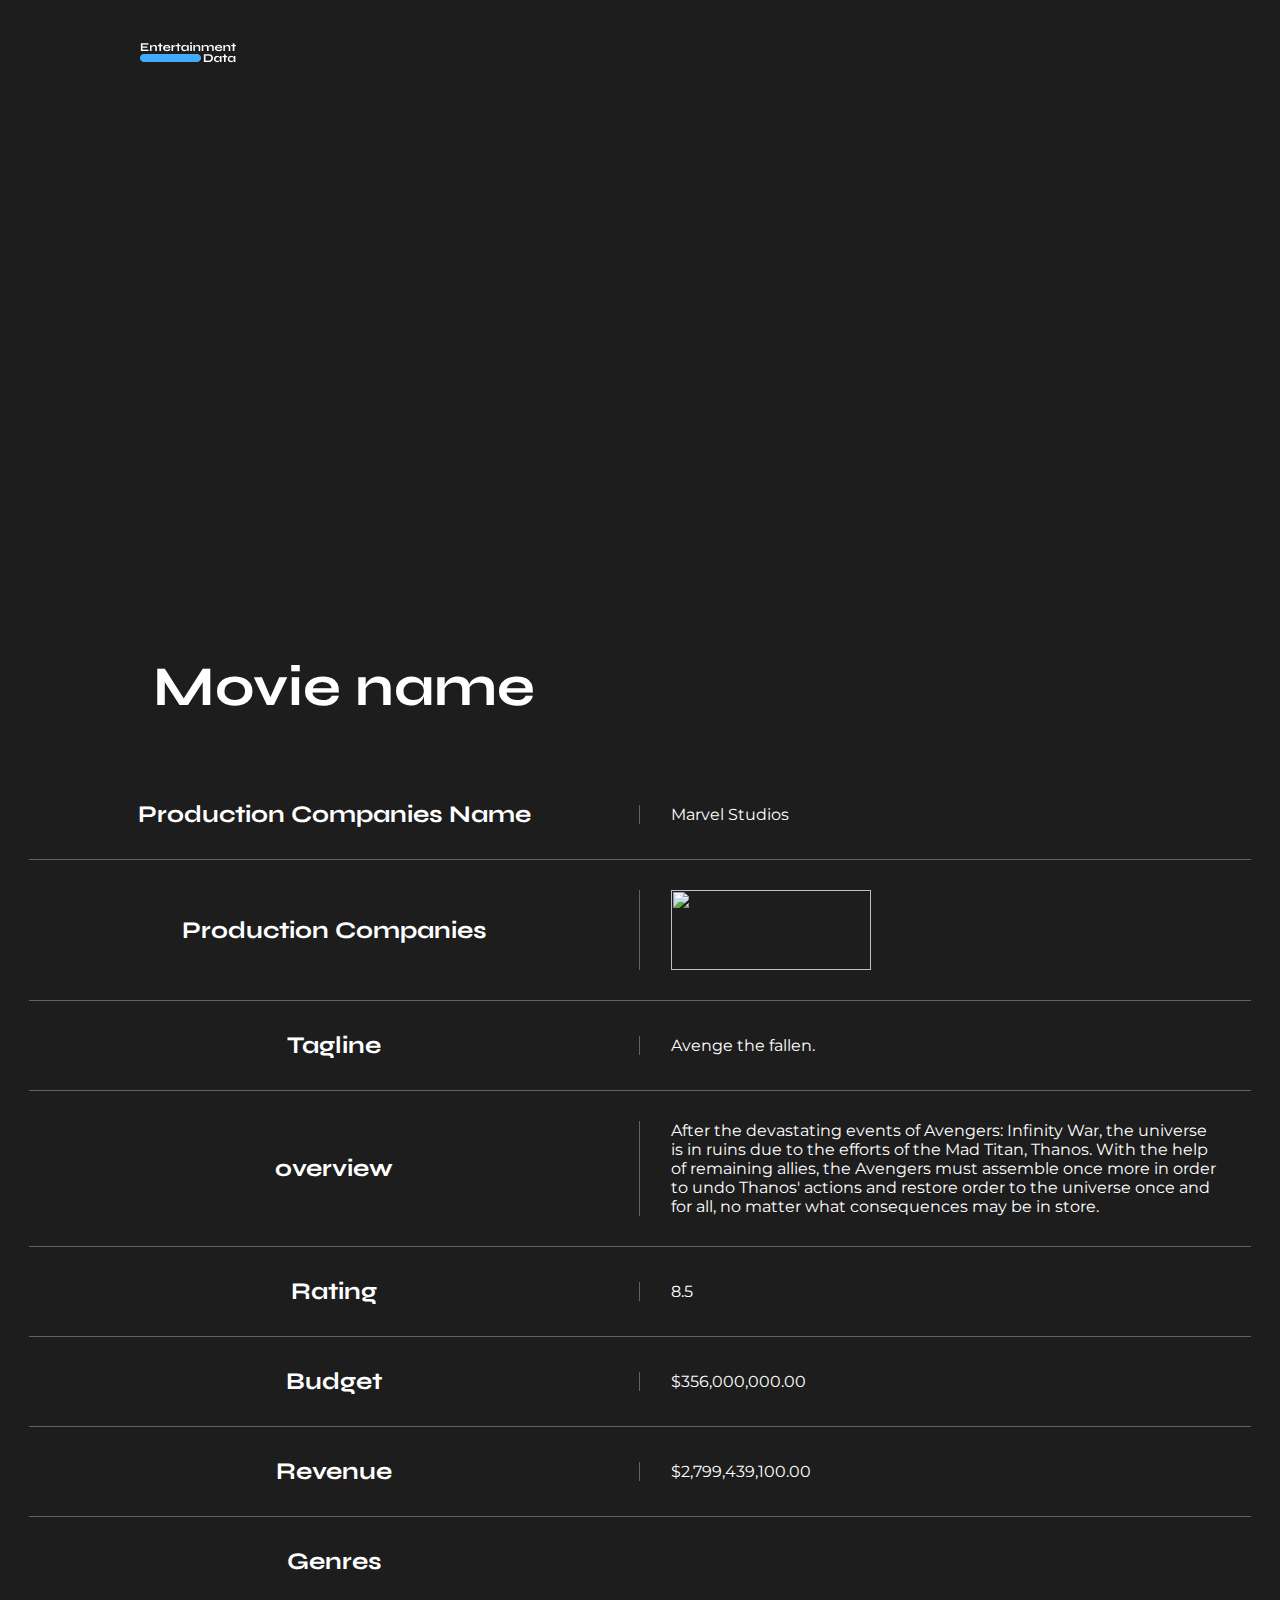
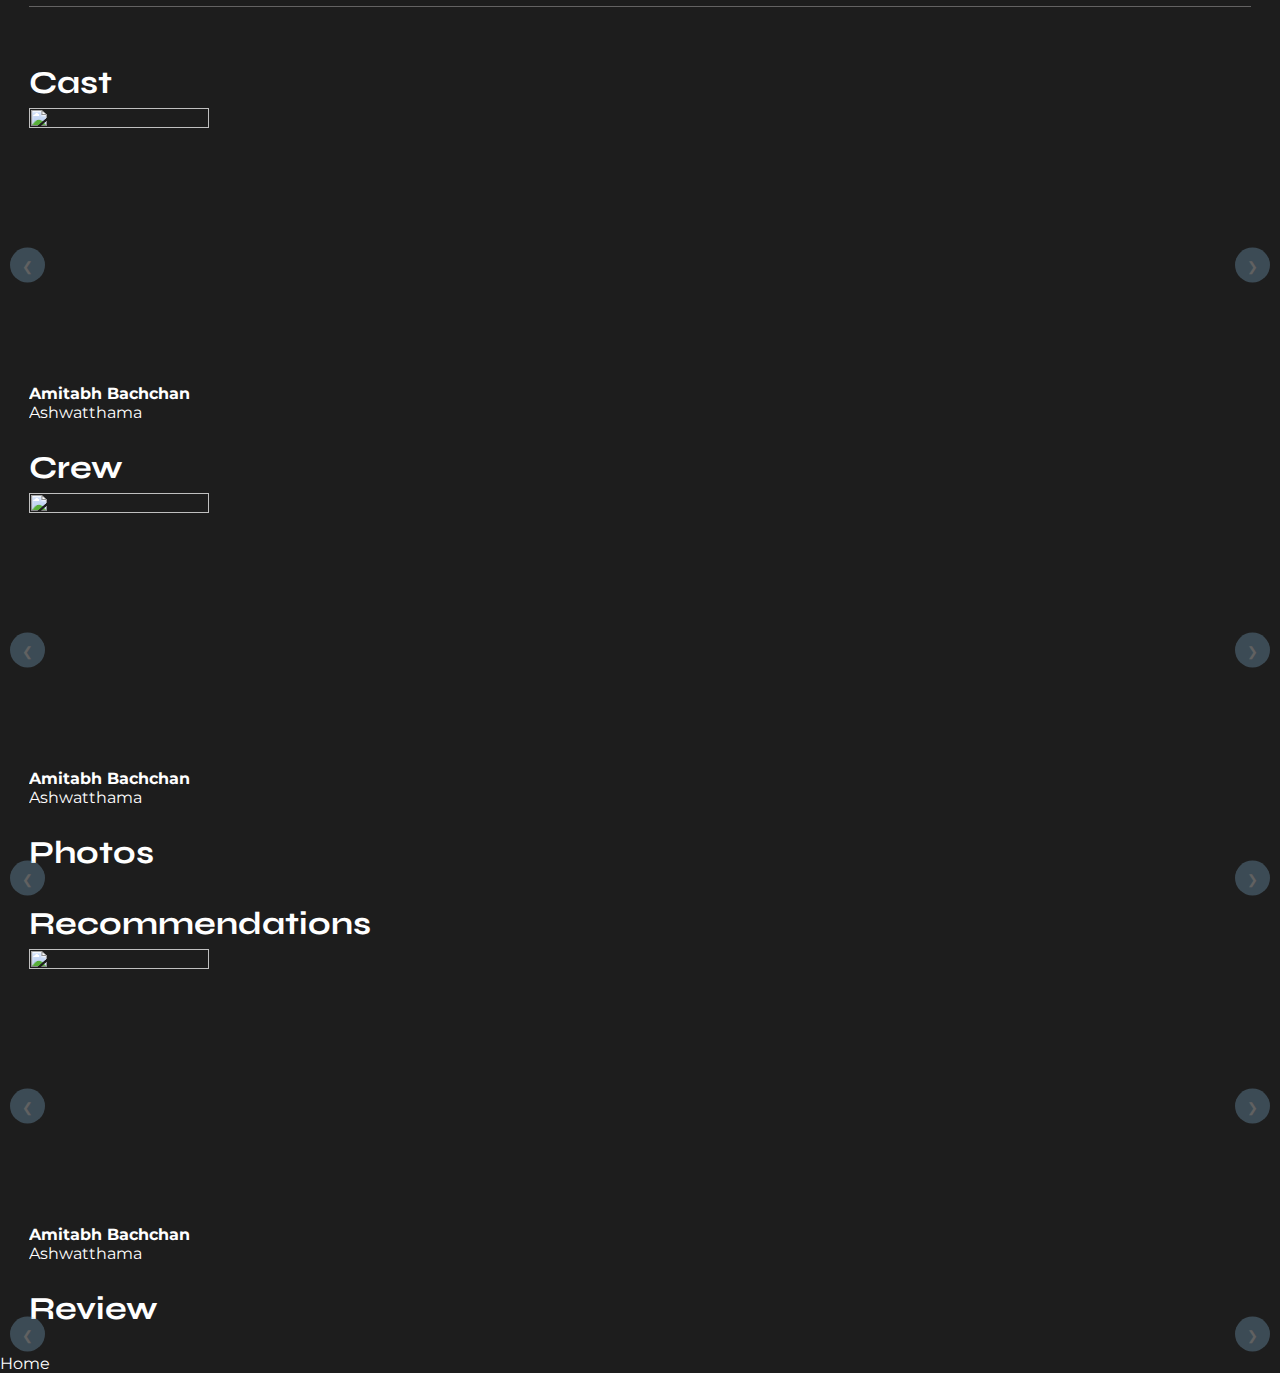
==== commit 1d28a669: "Add files via upload" ====
--- a/detail.html
+++ b/detail.html
@@ -18,18 +18,11 @@
             <img class="PosterMovie"
                 src=""
                 alt="">
-            <!-- <img class="PosterMovie"
-                src="https://upload.wikimedia.org/wikipedia/commons/thumb/2/2a/Scarlett_Johansson_by_Gage_Skidmore_2_%28cropped%2C_2%29.jpg/640px-Scarlett_Johansson_by_Gage_Skidmore_2_%28cropped%2C_2%29.jpg"
-                alt=""> -->
                 <h1 class="MovieName">Movie name</h1>
-                <!-- <h1 class="MovieName">Scarlett Johansson </h1> -->
         </div>
         <img class="backgroundDetailPage"
             src=""
             alt="">
-        <!-- <img class="backgroundDetailPage"
-            src="https://hips.hearstapps.com/hmg-prod/images/american-actress-scarlett-johansson-at-cannes-film-festival-news-photo-1685449533.jpg"
-            alt=""> -->
         <div class="liner-background"></div>
         <div class="liner-background-bottom"></div>
     </div>
--- a/css/detail.css
+++ b/css/detail.css
@@ -29,7 +29,7 @@
     font-family: "Syne", sans-serif;
 }
 
-.banner-detail-page img {
+.PosterMovie {
     height: 300px;
 }
 
@@ -120,6 +120,7 @@
  .cardS{
     min-width: 180px;
     width: 180px;
+    height: fit-content;
     margin-right: 10px;
 }
  .cardS .img-section{
@@ -131,6 +132,7 @@
 }
  .cardS img{
     height: 100%;
+    min-height: 276px;
     object-fit: cover;
     object-position: center;
     width: 100%;
@@ -138,13 +140,14 @@
 .img-section-photos{
     margin-right: 10px;
     height: 500px;
-    min-width: 700px;
+    min-width: 120px;
+    width: fit-content;
     border-radius: 10px;
     overflow: hidden;
 }
 .img-section-photos img{
-    height: 100%;
-    width: 100%;
+    height: 500px;
+    width: fit-content;
     object-fit: cover;
     object-position: center;
 }